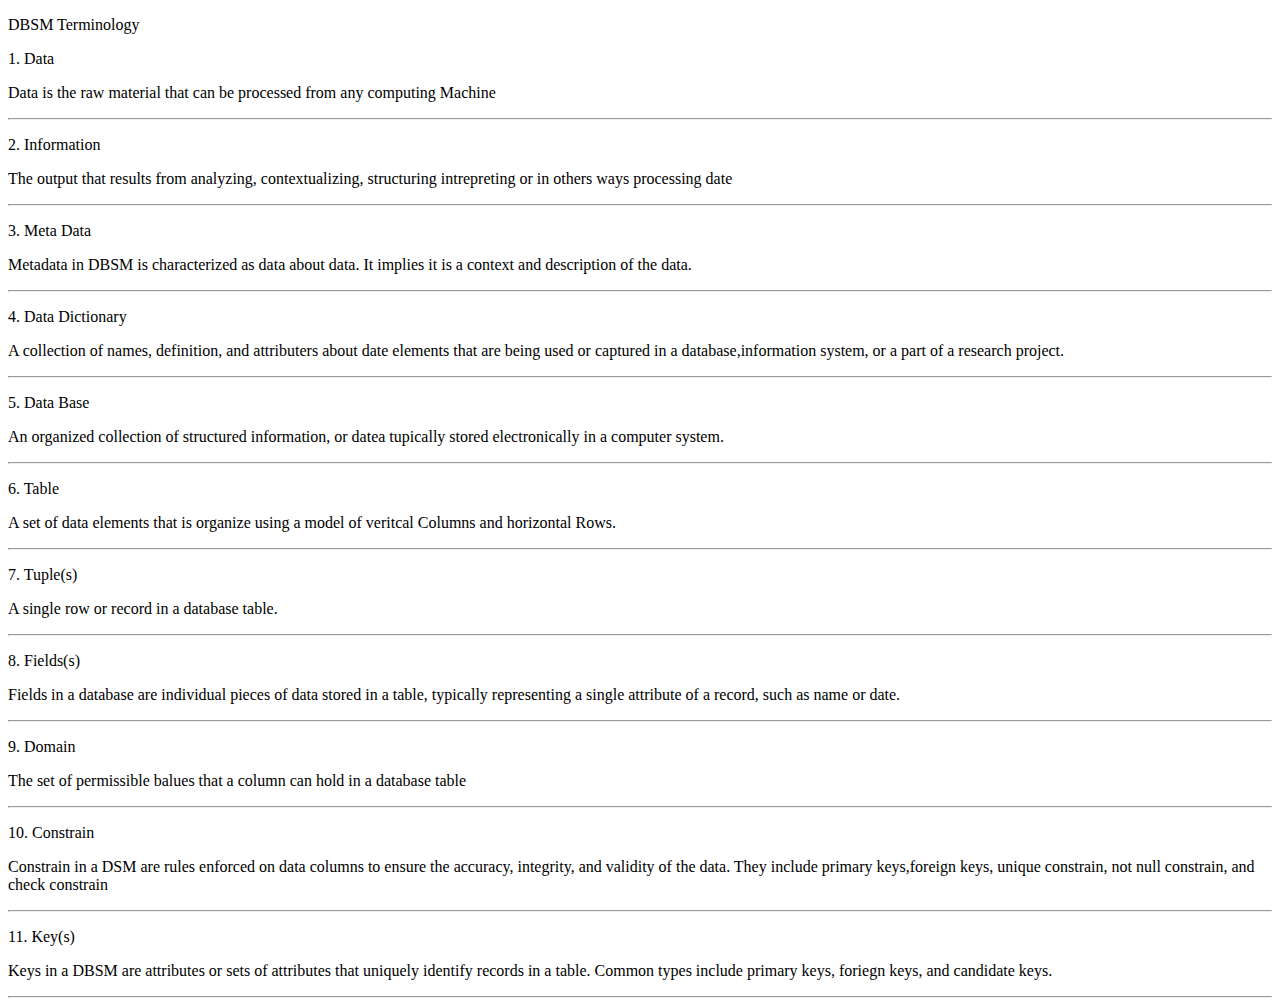
==== Assignment/day3.html @ 715ffce9 "This is my commit" ====
<!DOCTYPE html>
<html lang="en">
<head>
  <meta charset="UTF-8">
  <meta name="viewport" content="width=device-width, initial-scale=1.0">
  <title>DBSM Terminology</title>
  <link rel="stylesheet" href="/DBSM Terminology/Computer-Html-DBSM/styles/style.css">
</head>
<body>
 <p class="title">DBSM Terminology</p>
 <p class="heading">1. Data</p>
 <p class="text">Data is the raw material that can be processed from any computing Machine
 </p>
 <hr>
 

 <p class="heading">2. Information</p>
 <p class="text">The output that results from analyzing, contextualizing, structuring intrepreting or in others ways processing date</p> <hr>
 

 <p class="heading">3. Meta Data</p>
 <p class="text">Metadata in DBSM is characterized as data about data. It implies it is a context and description of the data. </p>
 <hr>
 
 <p class="heading">4. Data Dictionary </p>
 <p class="text">A collection of names, definition, and attributers about date elements that are being used or captured in a database,information system, or a part of a research project.</p>
 <hr>
 
 <p class="heading">5. Data Base</p>
 <p class="text">An organized collection of structured information, or datea tupically stored electronically in a computer system.</p>
 <hr>
 
 <p class="heading">6. Table</p>
 <p class="text">A set of data elements that is organize using a model of veritcal Columns and horizontal Rows.</p>
 <hr>
 
 <p class="heading">7. Tuple(s)</p>
 <p class="text">A single row or record in a database table.</p>
 <hr>
 
 <p class="heading">8. Fields(s)</p>
 <p class="text">Fields in a database are individual pieces of data stored in a table, typically representing a single attribute of a record, such as name or date.</p>
 <hr>
 
 <p class="heading">9. Domain</p>
 <p class="text">The set of permissible balues that a column can hold in a database table</p>
 <hr>
 
 <p class="heading">10. Constrain</p>
 <p class="text">Constrain in a DSM are rules enforced on data columns to ensure the accuracy, integrity, and validity of the data. They include primary keys,foreign keys, unique constrain, not null constrain, and check constrain</p>
 <hr>
 
 <p class="heading">11. Key(s)</p>
 <p class="text">Keys in a DBSM are attributes or sets of attributes that uniquely identify records in a table. Common types include primary keys, foriegn keys, and candidate keys.</p>
 <hr>
 
</body>
</html>
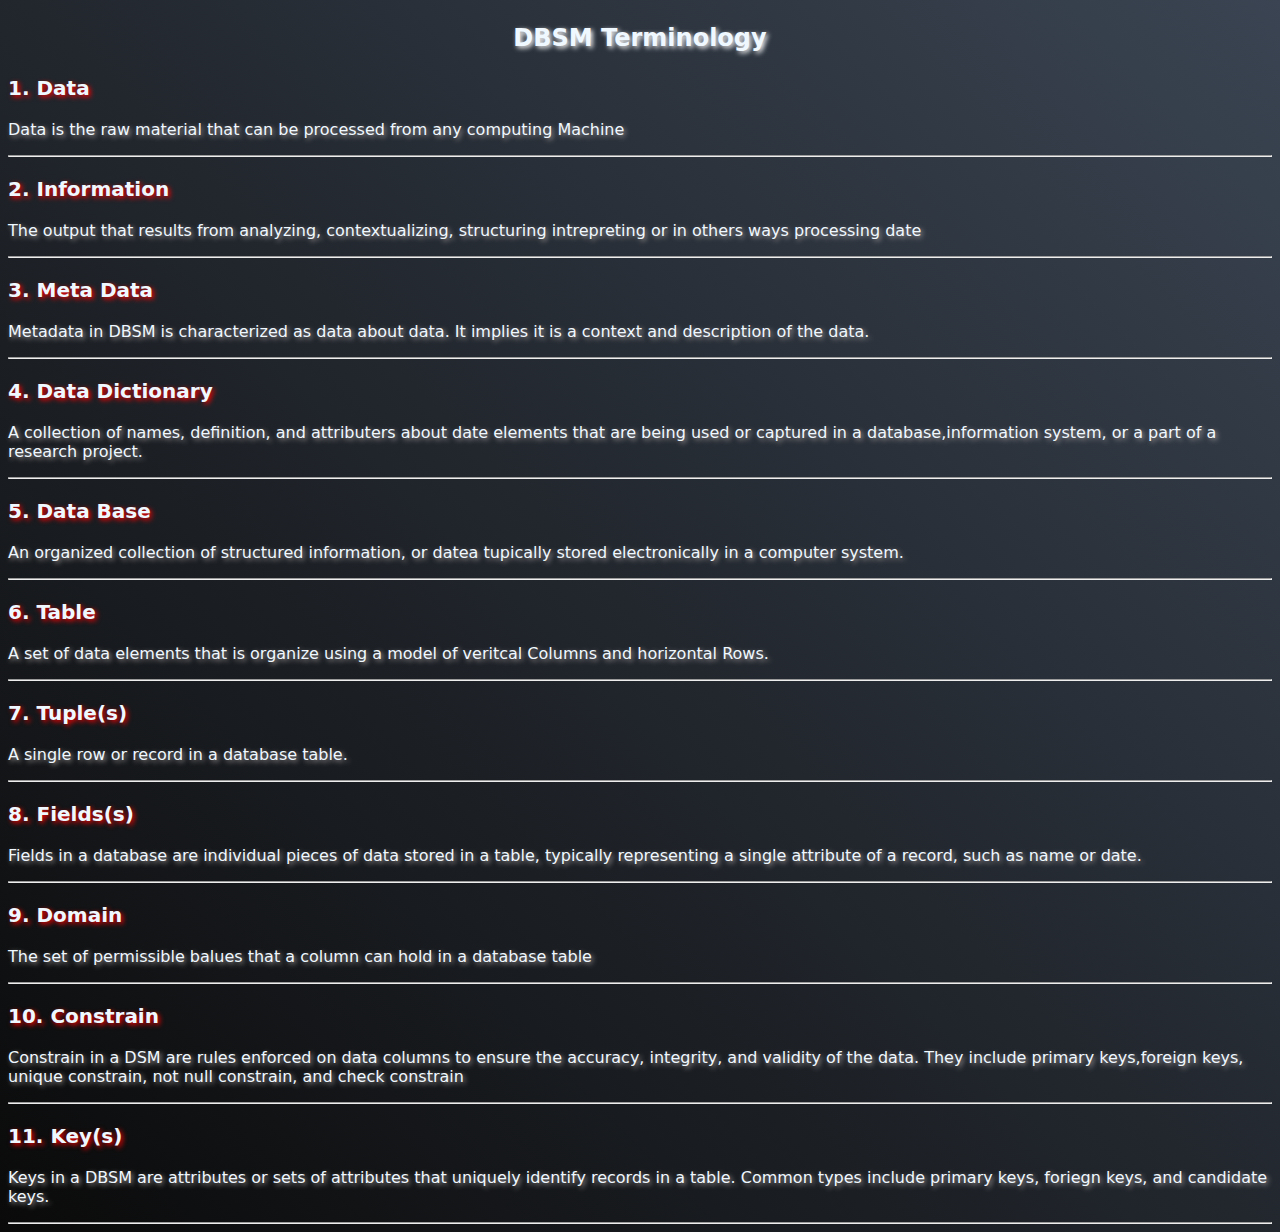
==== commit 9e6acea4: "Linking css and buttons" ====
--- a/Assignment/day3.html
+++ b/Assignment/day3.html
@@ -4,7 +4,7 @@
   <meta charset="UTF-8">
   <meta name="viewport" content="width=device-width, initial-scale=1.0">
   <title>DBSM Terminology</title>
-  <link rel="stylesheet" href="/DBSM Terminology/Computer-Html-DBSM/styles/style.css">
+  <link rel="stylesheet" href="/styles/style1.css">
 </head>
 <body>
  <p class="title">DBSM Terminology</p>
--- a/styles/style1.css
+++ b/styles/style1.css
@@ -0,0 +1,40 @@
+@import url('https://fonts.googleapis.com/css2?family=Poppins:ital,wght@0,100;0,200;0,300;0,400;0,500;0,600;0,700;0,800;0,900;1,100;1,200;1,300;1,400;1,500;1,600;1,700;1,800;1,900&display=swap');
+
+
+* {
+  /* margin: 0;
+  padding: 0; */
+  box-sizing: border-box;
+  font-family: "Poppins", sans-serif;
+}
+
+body{
+  background: linear-gradient(45deg, #0a0a0a, #3a4452);
+}
+
+p{
+  font-family: system-ui, -apple-system, BlinkMacSystemFont, 'Segoe UI', Roboto, Oxygen, Ubuntu, Cantarell, 'Open Sans', 'Helvetica Neue', sans-serif;
+  color: aliceblue;
+}
+
+
+.title{
+  text-align: center;
+  font-size: 24px;
+  font-weight: bold;
+  text-shadow: 2px 2px 5px rgb(255, 255, 255);
+
+}
+
+
+.heading{
+  text-align:start;
+  font-size: 20px;
+  font-weight: 600;
+  text-shadow: 2px 2px 5px red;
+
+}
+
+.text{
+  text-shadow: 2px 2px 5px rgb(164, 158, 158);
+}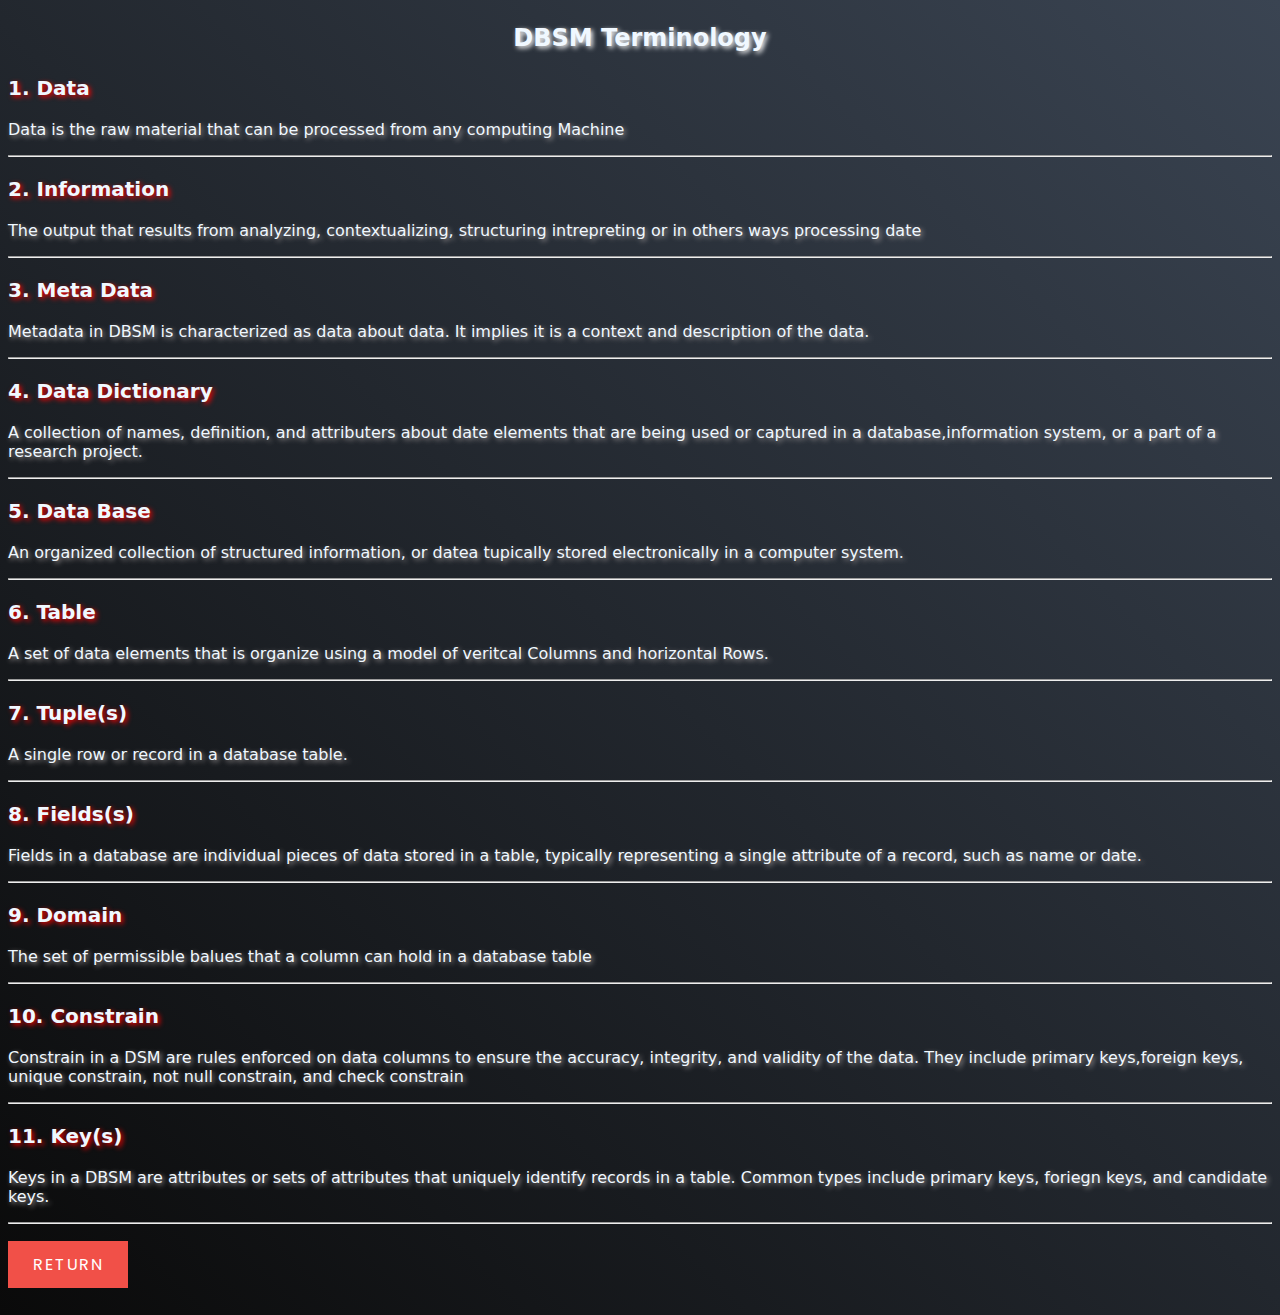
==== commit 91848e70: "Updat3" ====
--- a/Assignment/day3.html
+++ b/Assignment/day3.html
@@ -4,7 +4,7 @@
   <meta charset="UTF-8">
   <meta name="viewport" content="width=device-width, initial-scale=1.0">
   <title>DBSM Terminology</title>
-  <link rel="stylesheet" href="/styles/style1.css">
+  <link rel="stylesheet" href="../styles/style1.css">
 </head>
 <body>
  <p class="title">DBSM Terminology</p>
@@ -53,6 +53,8 @@
  <p class="heading">11. Key(s)</p>
  <p class="text">Keys in a DBSM are attributes or sets of attributes that uniquely identify records in a table. Common types include primary keys, foriegn keys, and candidate keys.</p>
  <hr>
- 
+  <br><br>
+
+ <a class="button" href="/index.html">Return</a>
 </body>
 </html>
--- a/styles/style1.css
+++ b/styles/style1.css
@@ -37,4 +37,22 @@
 
 .text{
   text-shadow: 2px 2px 5px rgb(164, 158, 158);
+}
+
+.button{
+  position: relative;
+  bottom: 30px;
+  left: 0px;
+  color: white;
+  padding: 12px 25px;
+  letter-spacing: 1.5px;
+  text-transform: uppercase;
+  text-decoration: none;
+  background-color: #f15048;
+}
+
+.button:hover{
+  background-color:  #4399fa;
+  transition: 0.5s ease;
+  
 }